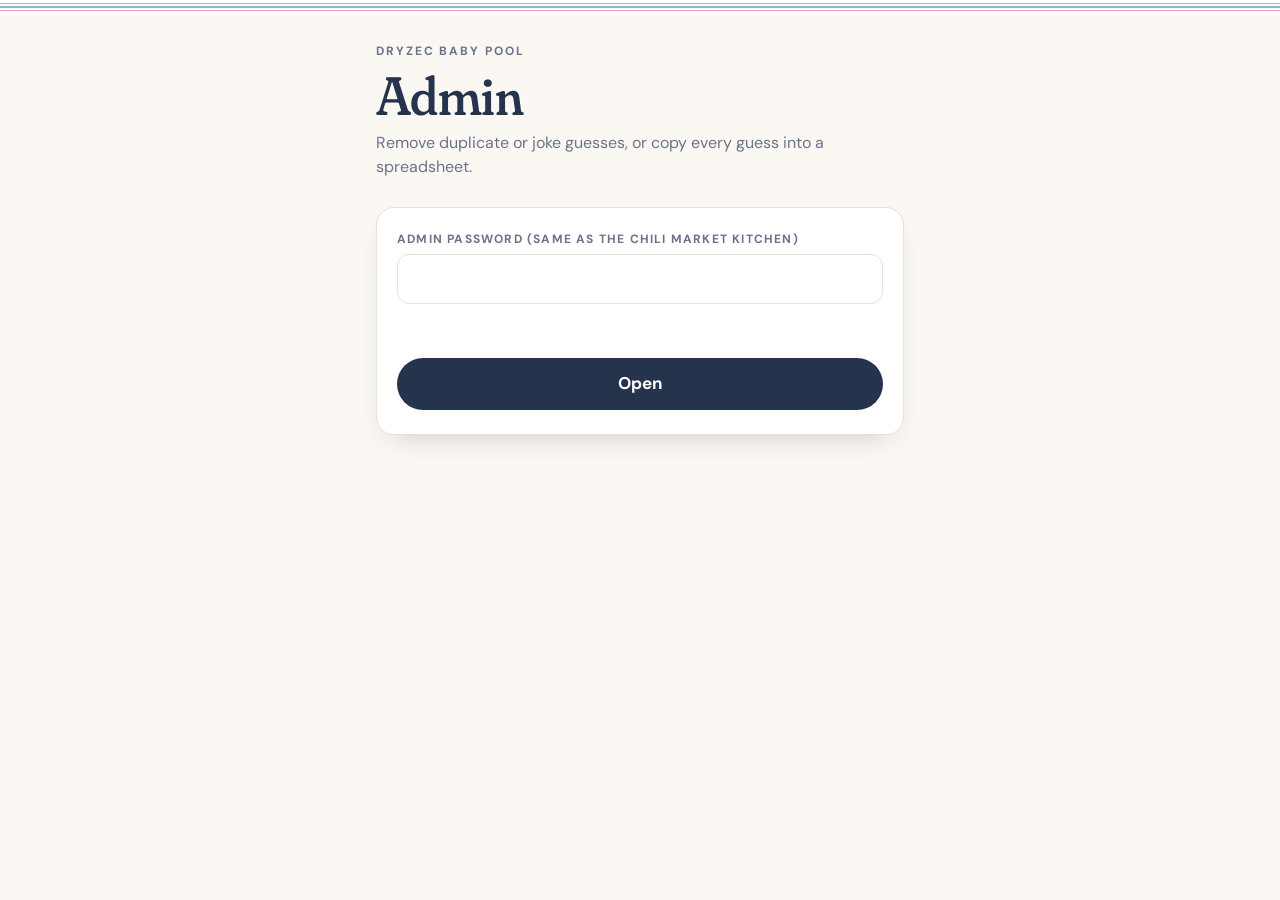
==== admin.html @ ab1a3422 "Dryzec Baby Pool" ====
<!doctype html>
<html lang="en">
<head>
<meta charset="utf-8">
<meta name="viewport" content="width=device-width, initial-scale=1, viewport-fit=cover">
<meta name="robots" content="noindex">
<title>Dryzec Baby Pool Admin</title>
<link rel="preconnect" href="https://fonts.googleapis.com">
<link rel="preconnect" href="https://fonts.gstatic.com" crossorigin>
<link rel="stylesheet" href="https://fonts.googleapis.com/css2?family=Caveat:wght@600&family=DM+Sans:opsz,wght@9..40,400;9..40,600;9..40,700&family=Fraunces:opsz,wght,SOFT@9..144,500,100&display=swap">
<link rel="stylesheet" href="css/styles.css">
</head>
<body>
<div class="stripe" aria-hidden="true"></div>
<main class="wrap">
  <header class="hero">
    <div class="eyebrow">Dryzec Baby Pool</div>
    <h1>Admin</h1>
    <p>Remove duplicate or joke guesses, or copy every guess into a spreadsheet.</p>
  </header>
  <form class="card" id="gate">
    <div class="card-body">
      <div class="field"><label for="apw">Admin password (same as the Chili Market Kitchen)</label><input class="input" id="apw" type="password" autocomplete="current-password"></div>
      <p class="err" id="gErr" role="alert"></p>
      <button class="btn" type="submit">Open</button>
    </div>
  </form>
  <section id="panel" hidden style="display:grid;gap:14px">
    <div class="section-h"><h2>All guesses</h2><span id="count"></span></div>
    <div class="btns"><button class="ghost" id="copy" type="button">Copy as spreadsheet rows</button><button class="ghost" id="reload" type="button">Refresh</button></div>
    <div class="admin-list" id="list"></div>
  </section>
</main>
<div class="toast" id="toast" hidden></div>
<script src="js/config.js"></script>
<script src="js/api.js"></script>
<script src="js/admin.js"></script>
</body>
</html>
---- css/styles.css ----
/* Dryzec Baby Pool
   Layout: one calm phone-width column. The guess form is a hospital bassinet card
   ("Hello, my name is…") edged with receiving-blanket stripes; everything else stays quiet.
   Deliberately a single light look. */
:root{
  --flannel:#fbf8f3; --card:#ffffff; --ink:#26334d; --mute:#6a7389; --line:#e7e1d7;
  --pink:#e9a4b0; --blue:#8db5d8; --pink-soft:#f9e6ea; --blue-soft:#e4eef8;
  --display:"Fraunces", Georgia, "Times New Roman", serif;
  --body:"DM Sans", system-ui, -apple-system, "Segoe UI", sans-serif;
  --hand:"Caveat", "Bradley Hand", "Segoe Print", cursive;
  --blanket: linear-gradient(180deg,
    #fff 0 18%, var(--pink) 18% 30%, #fff 30% 42%, var(--blue) 42% 58%, #fff 58% 70%, var(--pink) 70% 82%, #fff 82% 100%);
  color-scheme:light;
}
*{box-sizing:border-box;-webkit-tap-highlight-color:transparent}
[hidden]{display:none!important}
html{background:var(--flannel);-webkit-text-size-adjust:100%;padding-top:env(safe-area-inset-top,0px);padding-bottom:env(safe-area-inset-bottom,0px)}
body{margin:0;background:var(--flannel);color:var(--ink);font-family:var(--body);font-size:16px;line-height:1.5}
button,input,select{font:inherit;color:inherit}
button{cursor:pointer;touch-action:manipulation}
:focus-visible{outline:3px solid var(--blue);outline-offset:2px}
.num{font-variant-numeric:tabular-nums}

.stripe{height:14px;background:var(--blanket)}
.wrap{max-width:560px;margin:0 auto;padding-block:28px 64px;
  padding-left:max(16px,env(safe-area-inset-left,0px));padding-right:max(16px,env(safe-area-inset-right,0px));display:grid;gap:28px}

/* hero */
.hero{display:grid;gap:8px}
.eyebrow{font-size:12px;font-weight:700;letter-spacing:.16em;text-transform:uppercase;color:var(--mute)}
.hero h1{font-family:var(--display);font-weight:500;font-variation-settings:"SOFT" 100,"opsz" 96;font-size:clamp(38px,10vw,54px);line-height:1.02;margin:0;letter-spacing:-.01em;text-wrap:balance}
.hero p{margin:0;color:var(--mute);max-width:44ch}
.due{justify-self:start;font-size:13px;font-weight:700;background:var(--blue-soft);border-radius:999px;padding:3px 12px}

/* bassinet card */
.card{background:var(--card);border:1px solid var(--line);border-radius:18px;overflow:hidden;box-shadow:0 12px 30px -18px rgba(38,51,77,.35)}
.card .stripe{height:12px}
.card-body{padding:22px 20px 24px;display:grid;gap:18px}
.hello{display:grid;gap:2px}
.hello .label{font-family:var(--display);font-variation-settings:"SOFT" 100;font-size:20px}
.hand-input{border:0;border-bottom:2px dashed var(--line);background:transparent;font-family:var(--hand);font-size:42px;line-height:1.1;padding:2px 2px 4px;width:100%;min-width:0;border-radius:0}
.hand-input::placeholder{color:#c3c7d1}
.hand-input:focus{outline:none;border-bottom-color:var(--blue)}
.field{display:grid;gap:6px;min-width:0}
.field > label,.field > .lab{font-size:12px;font-weight:700;letter-spacing:.1em;text-transform:uppercase;color:var(--mute)}
.input{width:100%;min-width:0;border:1.5px solid var(--line);border-radius:12px;background:#fff;padding:11px 12px;font-size:17px;min-height:48px}
.input:focus{border-color:var(--blue);outline:none;box-shadow:0 0 0 3px var(--blue-soft)}
.row{display:grid;grid-template-columns:1fr 1fr;gap:12px}
.unit{display:flex;align-items:center;gap:6px;min-width:0}
.unit .input{flex:1;width:0}
.unit span{color:var(--mute);font-size:14px;flex:none}
.seg{display:grid;grid-template-columns:1fr 1fr;gap:10px}
.seg button{border:1.5px solid var(--line);background:#fff;border-radius:999px;min-height:48px;font-weight:700}
.seg button[data-g="girl"][aria-pressed="true"]{background:var(--pink-soft);border-color:var(--pink)}
.seg button[data-g="boy"][aria-pressed="true"]{background:var(--blue-soft);border-color:var(--blue)}
.seg .dot{display:inline-block;width:10px;height:10px;border-radius:50%;margin-right:8px;vertical-align:0}
.by{border-top:1px solid var(--line);padding-top:16px}
.err{margin:0;color:#b33a4f;font-weight:600;font-size:14px;min-height:1.3em}
.btn{border:0;background:var(--ink);color:#fff;border-radius:999px;min-height:52px;font-weight:700;font-size:17px;padding:0 22px}
.btn:disabled{opacity:.6}
.fine{margin:0;font-size:13px;color:var(--mute);text-align:center}

/* thank you */
.thanks{display:grid;gap:6px;text-align:center;padding:6px 0}
.thanks h2{font-family:var(--display);font-variation-settings:"SOFT" 100;font-weight:500;font-size:30px;margin:0}
.thanks p{margin:0;color:var(--mute)}
.link{background:none;border:0;color:var(--ink);text-decoration:underline;font-weight:700;min-height:44px}

/* board */
.section-h{display:flex;justify-content:space-between;align-items:baseline;gap:12px}
.section-h h2{font-family:var(--display);font-variation-settings:"SOFT" 100;font-weight:500;font-size:28px;margin:0}
.section-h span{color:var(--mute);font-size:14px}
.stats{display:grid;grid-template-columns:1fr 1fr;gap:10px}
.stat{background:var(--card);border:1px solid var(--line);border-radius:14px;padding:12px 14px;display:grid;gap:2px;min-width:0}
.stat small{font-size:11px;font-weight:700;letter-spacing:.1em;text-transform:uppercase;color:var(--mute)}
.stat b{font-family:var(--display);font-variation-settings:"SOFT" 100;font-weight:500;font-size:24px;line-height:1.15}
.stat.wide{grid-column:1 / -1}
.split{display:flex;height:10px;border-radius:999px;overflow:hidden;background:var(--line);margin-top:6px}
.split i{display:block;height:100%}
.split-legend{display:flex;justify-content:space-between;font-size:14px;font-weight:600}
.names{display:flex;flex-wrap:wrap;gap:6px 14px;font-family:var(--hand);font-size:26px;line-height:1.2}
.names em{font-style:normal;font-family:var(--body);font-size:13px;color:var(--mute)}
.guesses{display:grid;gap:10px}
.g{background:var(--card);border:1px solid var(--line);border-radius:14px;padding:12px 14px 12px 16px;display:grid;grid-template-columns:1fr auto;gap:2px 12px;position:relative;overflow:hidden}
.g::before{content:"";position:absolute;inset:0 auto 0 0;width:5px}
.g.girl::before{background:var(--pink)} .g.boy::before{background:var(--blue)}
.g .n{font-family:var(--hand);font-size:30px;line-height:1.1;min-width:0;overflow-wrap:anywhere}
.g .who{font-size:13px;color:var(--mute);text-align:right;align-self:center}
.g .facts{grid-column:1 / -1;font-size:14px;color:var(--ink)}
.g.mine{border-color:var(--ink)}
.empty{color:var(--mute);text-align:center;padding:20px;border:1.5px dashed var(--line);border-radius:14px}

/* admin */
.admin-list{display:grid;gap:8px}
.arow{display:flex;justify-content:space-between;align-items:center;gap:10px;background:var(--card);border:1px solid var(--line);border-radius:12px;padding:10px 12px}
.arow div{min-width:0}
.arow small{display:block;color:var(--mute)}
.del{border:1.5px solid #e2b4bd;background:#fff;color:#b33a4f;border-radius:999px;min-height:40px;padding:0 14px;font-weight:700;flex:none}
.del.armed{background:#b33a4f;color:#fff}
.btns{display:flex;flex-wrap:wrap;gap:10px}
.ghost{border:1.5px solid var(--line);background:#fff;border-radius:999px;min-height:44px;padding:0 16px;font-weight:700}

.toast{position:fixed;left:50%;bottom:calc(20px + env(safe-area-inset-bottom,0px));transform:translateX(-50%);background:var(--ink);color:#fff;border-radius:999px;padding:10px 18px;font-weight:600;z-index:10;max-width:calc(100vw - 32px);text-align:center}

@media (prefers-reduced-motion:no-preference){
  .card,.thanks,.board-in{animation:rise .5s ease-out both}
  @keyframes rise{from{opacity:.001;transform:translateY(8px)}to{opacity:1;transform:none}}
}
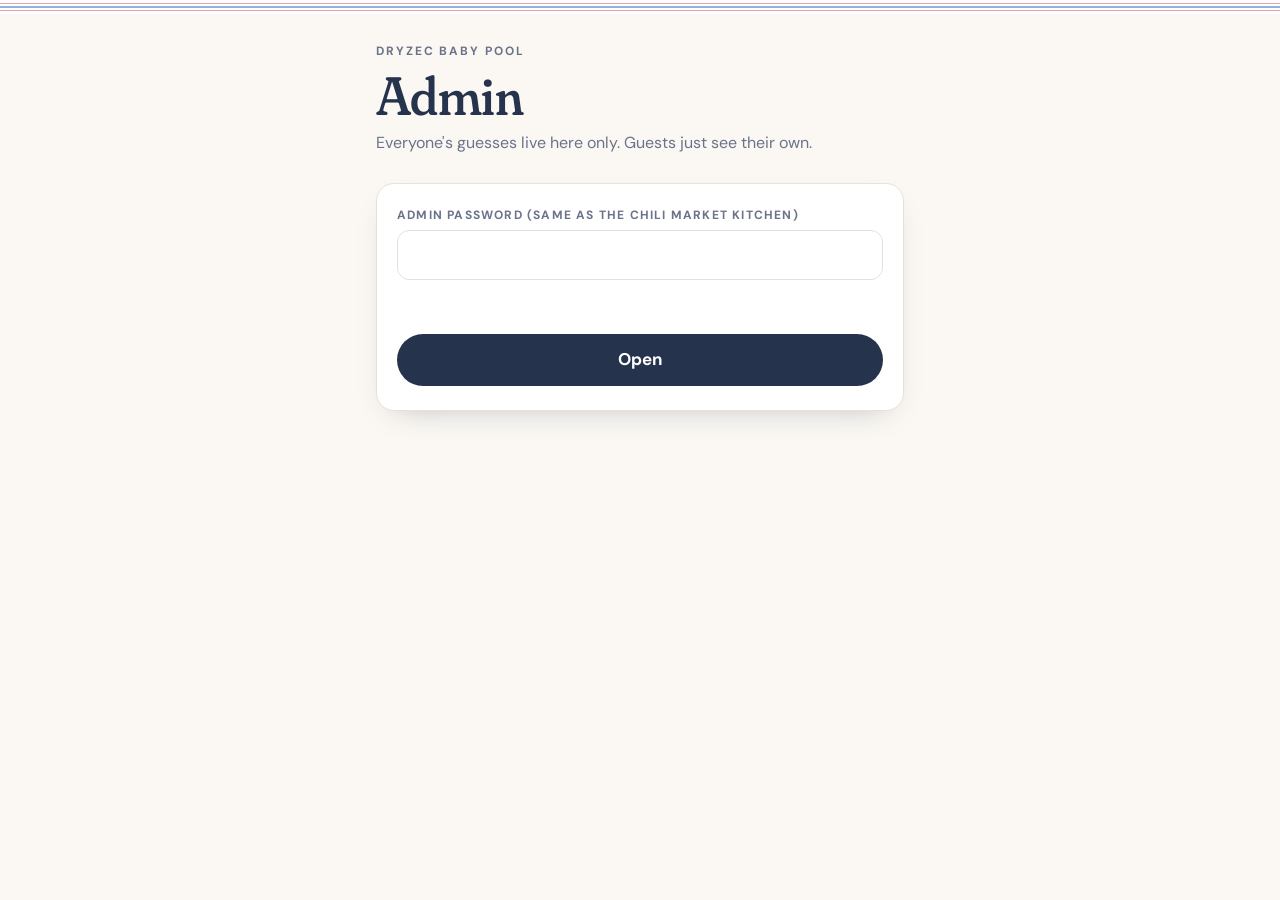
==== commit 0089216d: "Keep guesses private" ====
--- a/admin.html
+++ b/admin.html
@@ -16,7 +16,7 @@
   <header class="hero">
     <div class="eyebrow">Dryzec Baby Pool</div>
     <h1>Admin</h1>
-    <p>Remove duplicate or joke guesses, or copy every guess into a spreadsheet.</p>
+    <p>Everyone's guesses live here only. Guests just see their own.</p>
   </header>
   <form class="card" id="gate">
     <div class="card-body">
@@ -27,6 +27,7 @@
   </form>
   <section id="panel" hidden style="display:grid;gap:14px">
     <div class="section-h"><h2>All guesses</h2><span id="count"></span></div>
+    <div class="stats" id="stats"></div>
     <div class="btns"><button class="ghost" id="copy" type="button">Copy as spreadsheet rows</button><button class="ghost" id="reload" type="button">Refresh</button></div>
     <div class="admin-list" id="list"></div>
   </section>
